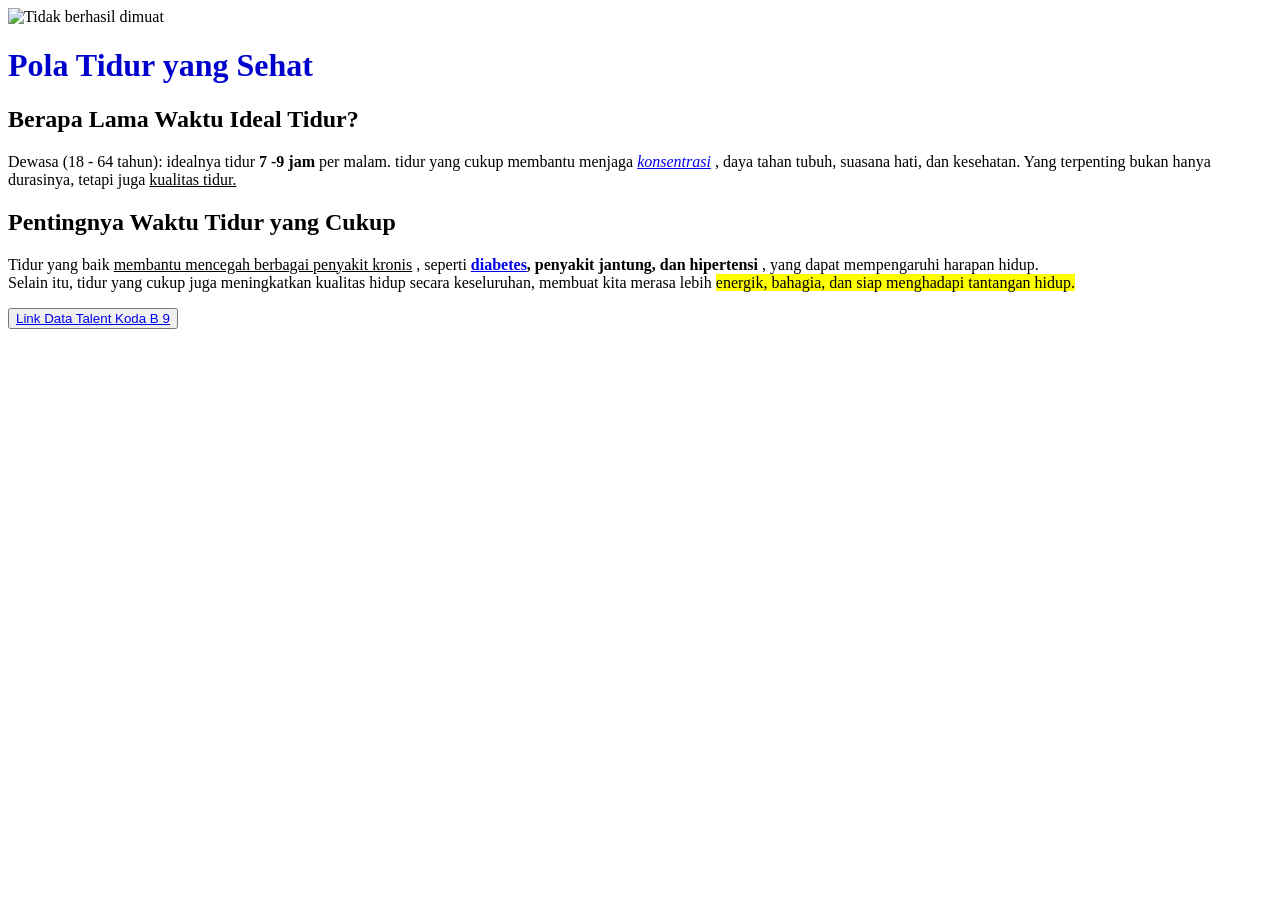
==== index.html @ 2d85c91b "feat: add hyperlink data talent koda b9 minitask 4" ====
<!doctype html>
<html lang="en">
  <head>
    <meta charset="UTF-8" />
    <meta name="viewport" content="width=device-width, initial-scale=1.0" />
    <title>Koda 9 Web Rama</title>
  </head>
  <body>
    <img src="./assets/Koda.webp" alt="Tidak berhasil dimuat" />
    <!-- Atribut HTML -->
    <!-- src untuk source dari gambar yg ditampilkan-->
    <!-- alt untuk menampilkan pesan error jika gambar tidak berhasil ditampilkan -->
    <h1 style="color: mediumblue" title="I am Header">Pola Tidur yang Sehat</h1>
    <!-- style digunakan untuk menambahkan style di element (color,font,size and more) -->
    <!-- title digunakan untuk menambah informasi saat cursor diatas element -->
    <div>
      <h2 id="Subjudul 1">Berapa Lama Waktu Ideal Tidur?</h2>
      <!-- id digunakan untuk memberi identitas unik pada tag di html -->
      <p>
        Dewasa (18 - 64 tahun): idealnya tidur <b>7 -9 jam</b> per malam. tidur
        yang cukup membantu menjaga
        <i> <a href="./pages/konsentrasi.html">konsentrasi</a></i>
        <!-- href alamat / link tujuan pada tag tertaut -->
        , daya tahan tubuh, suasana hati, dan kesehatan. Yang terpenting bukan
        hanya durasinya, tetapi juga
        <u>kualitas tidur.</u>
      </p>
    </div>

    <div>
      <h2 id="Subjudul 2">Pentingnya Waktu Tidur yang Cukup</h2>
      <p>
        Tidur yang baik <u>membantu mencegah berbagai penyakit kronis</u> ,
        seperti
        <b>
          <!-- href alamat / link tujuan pada tag tertaut -->
          <a href="./pages/diabetes.html">diabetes</a>, penyakit jantung, dan
          hipertensi</b
        >
        , yang dapat mempengaruhi harapan hidup.
        <br />
        Selain itu, tidur yang cukup juga meningkatkan kualitas hidup secara
        keseluruhan, membuat kita merasa lebih
        <mark>energik, bahagia, dan siap menghadapi tantangan hidup.</mark>
      </p>
    </div>

    <div>
      <p>
        <button style="color: darkgrey">
          <a href="./pages/tableDataTalent.html" type="button"
            >Link Data Talent Koda B 9</a
          >
        </button>
      </p>
    </div>
  </body>
</html>
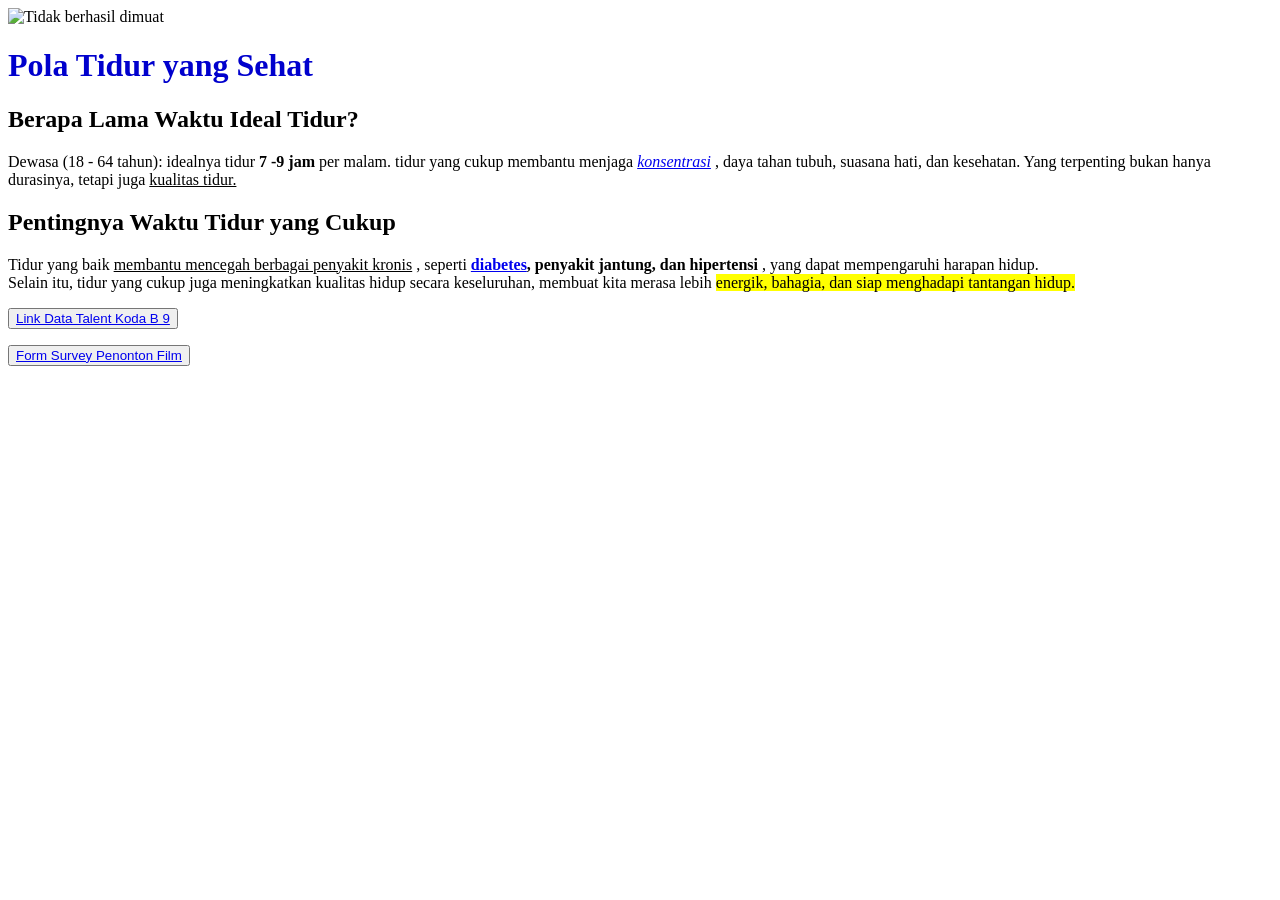
==== commit 367fb837: "feat: add hyperlink form survey penonton film  minitask 5" ====
--- a/index.html
+++ b/index.html
@@ -54,5 +54,15 @@
         </button>
       </p>
     </div>
+
+    <div>
+      <p>
+        <button style="color: darkgrey">
+          <a href="./pages/formSurveyFilm.html" type="button"
+            >Form Survey Penonton Film</a
+          >
+        </button>
+      </p>
+    </div>
   </body>
 </html>
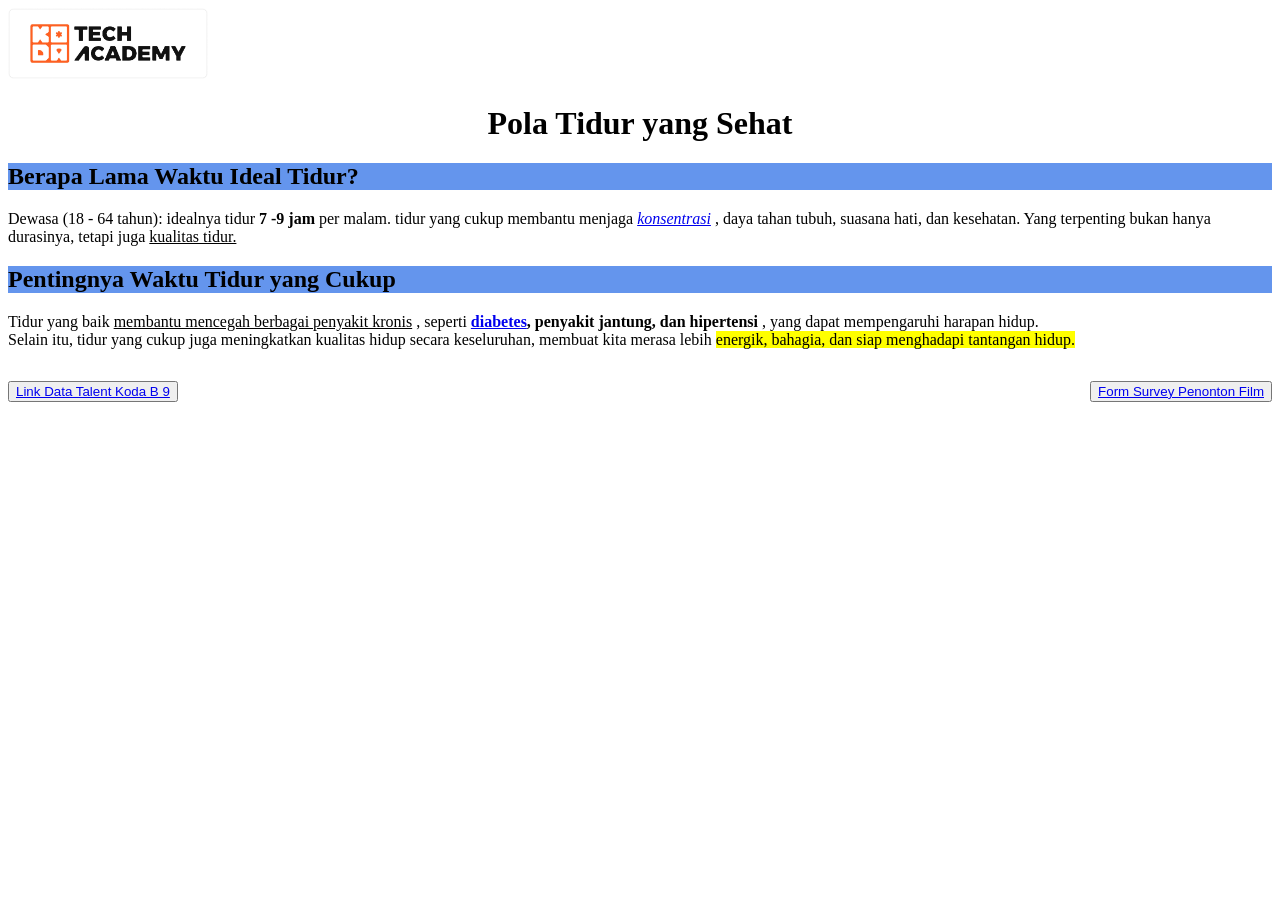
==== commit 1bf62c29: "refractor: edit obsolete tags to inline css" ====
--- a/index.html
+++ b/index.html
@@ -4,17 +4,27 @@
     <meta charset="UTF-8" />
     <meta name="viewport" content="width=device-width, initial-scale=1.0" />
     <title>Koda 9 Web Rama</title>
+    <link rel="stylesheet" href="style.css" />
+    <style>
+      #img {
+        width: 200px;
+      }
+      .button {
+        display: flex;
+        justify-content: space-between;
+      }
+    </style>
   </head>
   <body>
-    <img src="./assets/Koda.webp" alt="Tidak berhasil dimuat" />
+    <img id="img" src="./assets/Koda.webp" alt="Tidak berhasil dimuat" />
     <!-- Atribut HTML -->
     <!-- src untuk source dari gambar yg ditampilkan-->
     <!-- alt untuk menampilkan pesan error jika gambar tidak berhasil ditampilkan -->
-    <h1 style="color: mediumblue" title="I am Header">Pola Tidur yang Sehat</h1>
+    <h1 id="judul" title="I am Header">Pola Tidur yang Sehat</h1>
     <!-- style digunakan untuk menambahkan style di element (color,font,size and more) -->
     <!-- title digunakan untuk menambah informasi saat cursor diatas element -->
     <div>
-      <h2 id="Subjudul 1">Berapa Lama Waktu Ideal Tidur?</h2>
+      <h2 class="subjudul1">Berapa Lama Waktu Ideal Tidur?</h2>
       <!-- id digunakan untuk memberi identitas unik pada tag di html -->
       <p>
         Dewasa (18 - 64 tahun): idealnya tidur <b>7 -9 jam</b> per malam. tidur
@@ -28,7 +38,7 @@
     </div>
 
     <div>
-      <h2 id="Subjudul 2">Pentingnya Waktu Tidur yang Cukup</h2>
+      <h2 class="subjudul2">Pentingnya Waktu Tidur yang Cukup</h2>
       <p>
         Tidur yang baik <u>membantu mencegah berbagai penyakit kronis</u> ,
         seperti
@@ -45,24 +55,26 @@
       </p>
     </div>
 
-    <div>
-      <p>
-        <button style="color: darkgrey">
-          <a href="./pages/tableDataTalent.html" type="button"
-            >Link Data Talent Koda B 9</a
-          >
-        </button>
-      </p>
-    </div>
+    <div class="button">
+      <div class="talent">
+        <p>
+          <button>
+            <a href="./pages/tableDataTalent.html" type="button"
+              >Link Data Talent Koda B 9</a
+            >
+          </button>
+        </p>
+      </div>
 
-    <div>
-      <p>
-        <button style="color: darkgrey">
-          <a href="./pages/formSurveyFilm.html" type="button"
-            >Form Survey Penonton Film</a
-          >
-        </button>
-      </p>
+      <div class="film">
+        <p>
+          <button>
+            <a href="./pages/formSurveyFilm.html" type="button"
+              >Form Survey Penonton Film</a
+            >
+          </button>
+        </p>
+      </div>
     </div>
   </body>
 </html>
--- a/style.css
+++ b/style.css
@@ -0,0 +1,21 @@
+body {
+  background-image: url(https://www.deviantart.com/evusha/art/paper-texture-376881810);
+}
+#judul {
+  text-align: center;
+}
+.subjudul1 {
+  background-color: cornflowerblue;
+}
+
+.subjudul2 {
+  background-color: cornflowerblue;
+}
+
+.talent {
+  margin-left: 40;
+}
+
+.film {
+  margin-right: 40;
+}
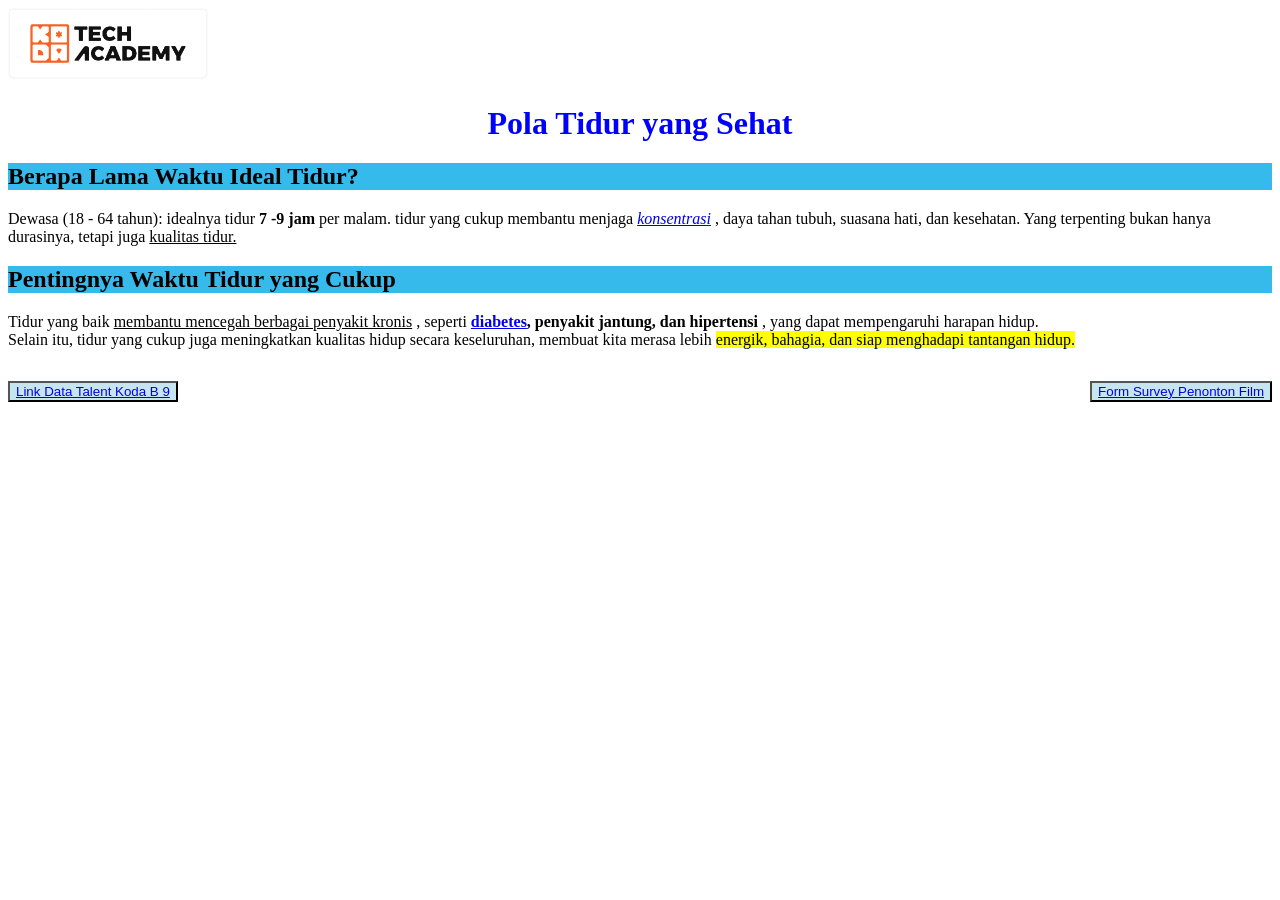
==== commit 982bad68: "feat: add internal and eksternal css" ====
--- a/index.html
+++ b/index.html
@@ -12,6 +12,9 @@
       .button {
         display: flex;
         justify-content: space-between;
+      }
+      h1 {
+        color: blue;
       }
     </style>
   </head>
@@ -56,9 +59,9 @@
     </div>
 
     <div class="button">
-      <div class="talent">
+      <div>
         <p>
-          <button>
+          <button class="talent">
             <a href="./pages/tableDataTalent.html" type="button"
               >Link Data Talent Koda B 9</a
             >
@@ -66,9 +69,9 @@
         </p>
       </div>
 
-      <div class="film">
+      <div>
         <p>
-          <button>
+          <button class="film">
             <a href="./pages/formSurveyFilm.html" type="button"
               >Form Survey Penonton Film</a
             >
--- a/style.css
+++ b/style.css
@@ -1,21 +1,17 @@
-body {
-  background-image: url(https://www.deviantart.com/evusha/art/paper-texture-376881810);
-}
 #judul {
   text-align: center;
 }
 .subjudul1 {
-  background-color: cornflowerblue;
+  background-color: #36baeb;
 }
 
 .subjudul2 {
-  background-color: cornflowerblue;
+  background-color: #36baeb;
 }
-
 .talent {
-  margin-left: 40;
+  background-color: #c7e5f0;
 }
 
 .film {
-  margin-right: 40;
+  background-color: #c7e5f0;
 }
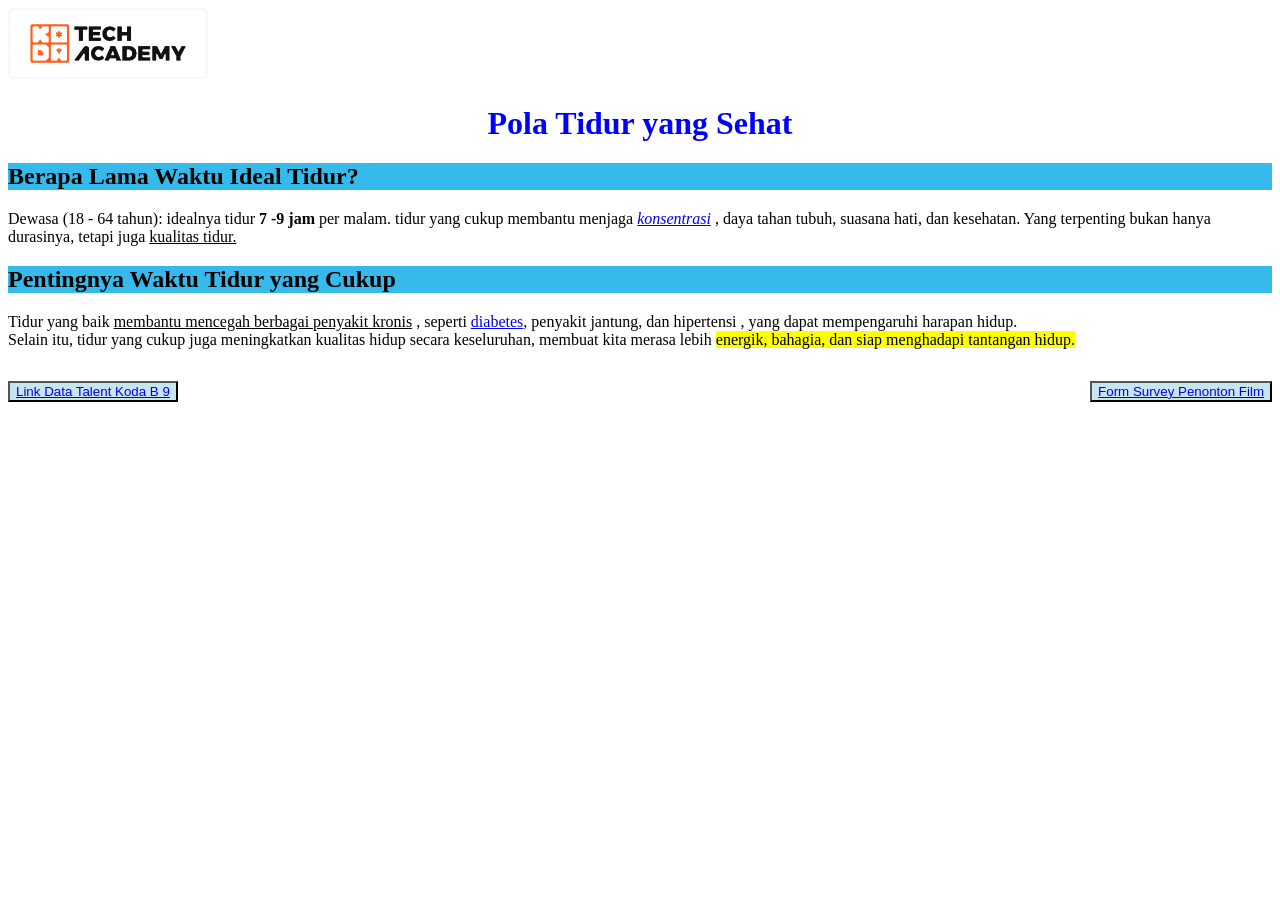
==== commit 41770f63: "refractor: edit obsolete tags to inline css" ====
--- a/index.html
+++ b/index.html
@@ -30,9 +30,12 @@
       <h2 class="subjudul1">Berapa Lama Waktu Ideal Tidur?</h2>
       <!-- id digunakan untuk memberi identitas unik pada tag di html -->
       <p>
-        Dewasa (18 - 64 tahun): idealnya tidur <b>7 -9 jam</b> per malam. tidur
-        yang cukup membantu menjaga
-        <i> <a href="./pages/konsentrasi.html">konsentrasi</a></i>
+        Dewasa (18 - 64 tahun): idealnya tidur
+        <span style="font-weight: bold">7 -9 jam</span> per malam. tidur yang
+        cukup membantu menjaga
+        <span style="font-style: italic"
+          ><a href="./pages/konsentrasi.html">konsentrasi</a></span
+        >
         <!-- href alamat / link tujuan pada tag tertaut -->
         , daya tahan tubuh, suasana hati, dan kesehatan. Yang terpenting bukan
         hanya durasinya, tetapi juga
@@ -43,18 +46,24 @@
     <div>
       <h2 class="subjudul2">Pentingnya Waktu Tidur yang Cukup</h2>
       <p>
-        Tidur yang baik <u>membantu mencegah berbagai penyakit kronis</u> ,
-        seperti
-        <b>
-          <!-- href alamat / link tujuan pada tag tertaut -->
+        Tidur yang baik
+        <span style="text-decoration: underline"
+          >membantu mencegah berbagai penyakit kronis</span
+        >
+        , seperti
+        <span
+          ><!-- href alamat / link tujuan pada tag tertaut -->
           <a href="./pages/diabetes.html">diabetes</a>, penyakit jantung, dan
-          hipertensi</b
+          hipertensi</span
         >
+
         , yang dapat mempengaruhi harapan hidup.
         <br />
         Selain itu, tidur yang cukup juga meningkatkan kualitas hidup secara
         keseluruhan, membuat kita merasa lebih
-        <mark>energik, bahagia, dan siap menghadapi tantangan hidup.</mark>
+        <span style="background-color: yellow"
+          >energik, bahagia, dan siap menghadapi tantangan hidup.</span
+        >
       </p>
     </div>
 
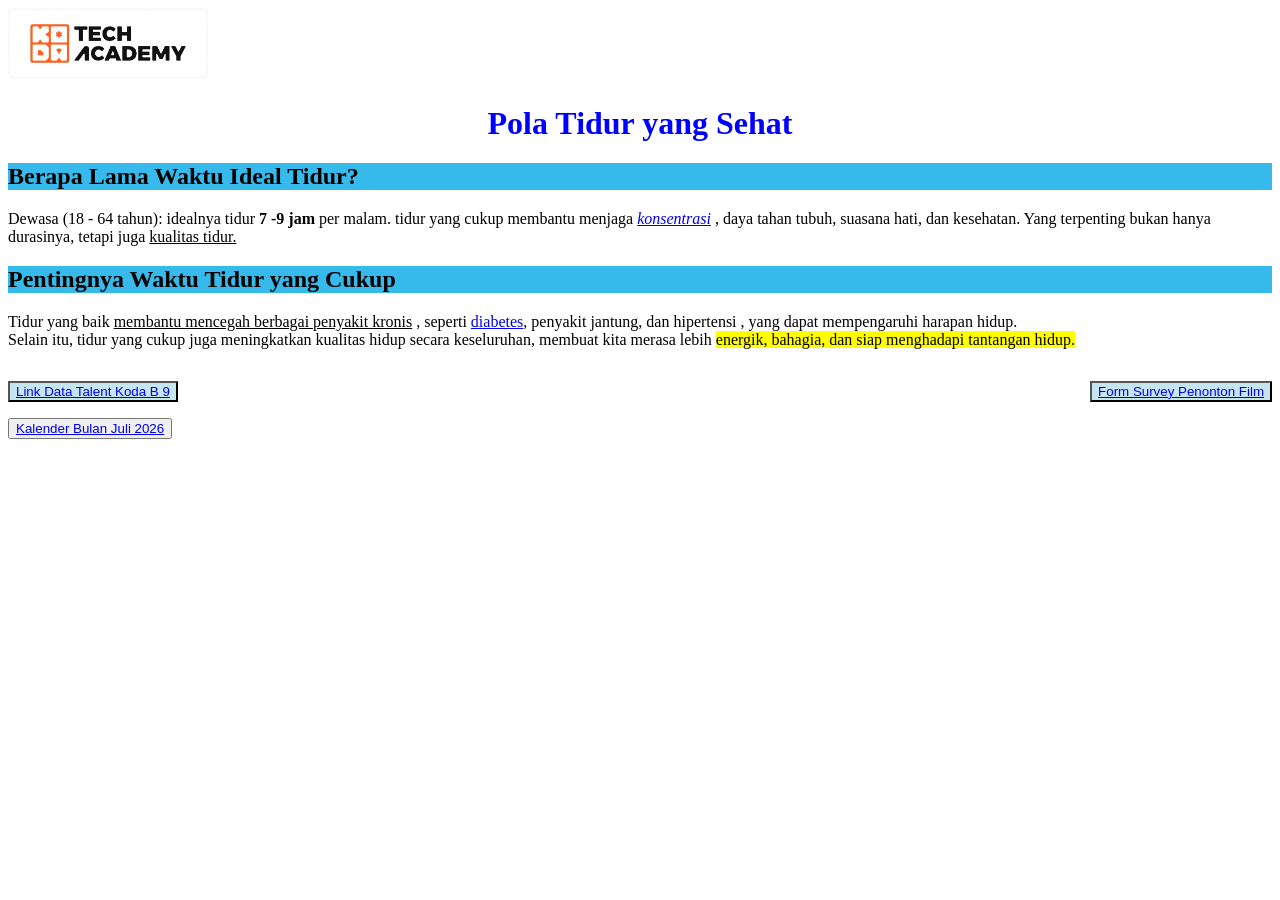
==== commit 985c3b93: "feat: add calender July 2026 minitask 3" ====
--- a/index.html
+++ b/index.html
@@ -88,5 +88,8 @@
         </p>
       </div>
     </div>
+    <div>
+      <button><a href="./kalender.html">Kalender Bulan Juli 2026</a></button>
+    </div>
   </body>
 </html>
--- a/style.css
+++ b/style.css
@@ -15,3 +15,24 @@
 .film {
   background-color: #c7e5f0;
 }
+
+.days,
+.w1,
+.w2,
+.w3,
+.w4,
+.w5 {
+  display: inline-block;
+  width: 50px;
+  height: 50px;
+}
+
+.judul {
+  margin-bottom: 20px;
+  border-style: solid;
+  background-color: #36baeb;
+}
+
+.calender {
+  border-style: solid;
+}
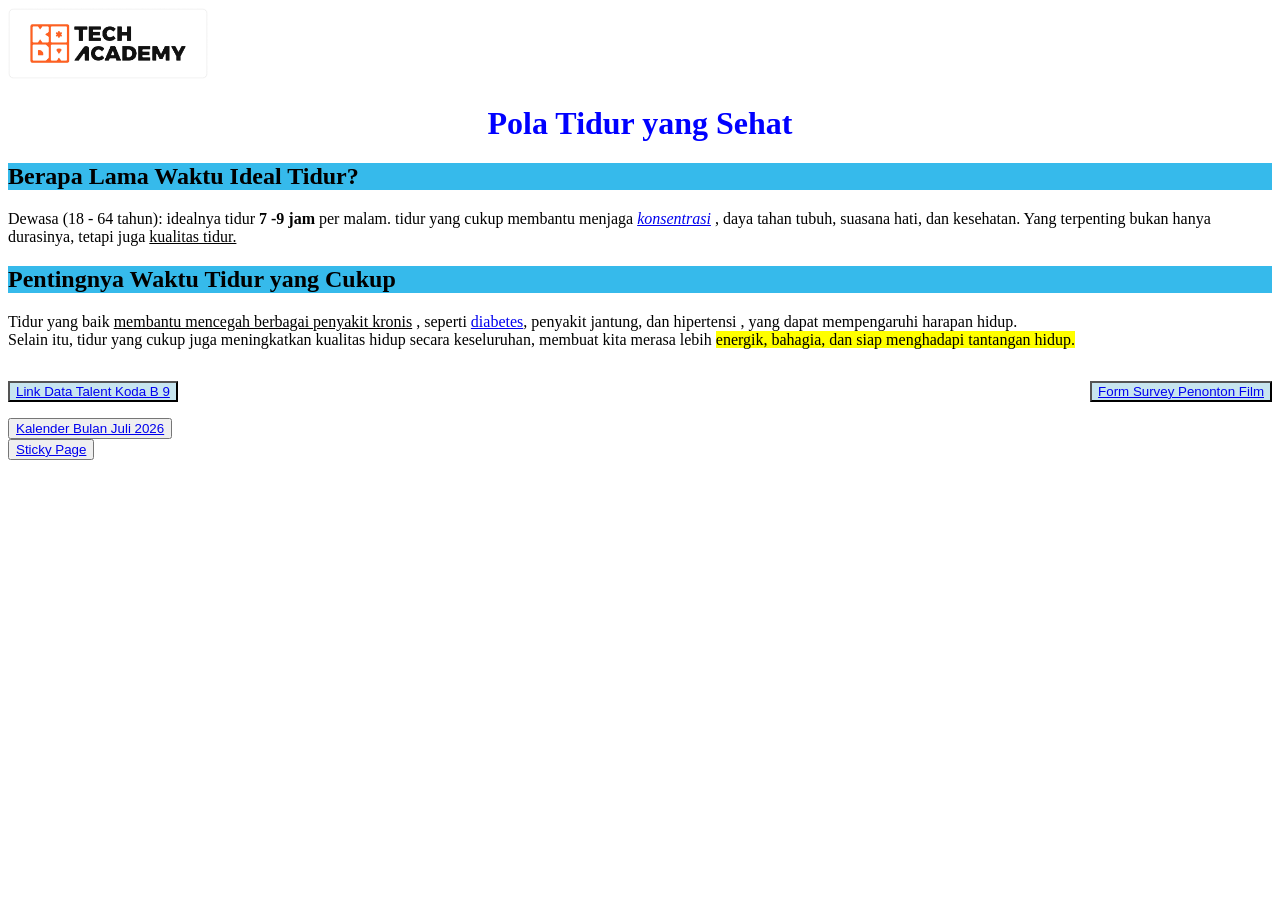
==== commit e0046c54: "feat: add new pages and link to mylinkedin" ====
--- a/index.html
+++ b/index.html
@@ -91,5 +91,8 @@
     <div>
       <button><a href="./kalender.html">Kalender Bulan Juli 2026</a></button>
     </div>
+    <div>
+      <button><a href="./pages/stickyHeader.html">Sticky Page</a></button>
+    </div>
   </body>
 </html>
--- a/style.css
+++ b/style.css
@@ -36,3 +36,32 @@
 .calender {
   border-style: solid;
 }
+
+.bodysticky {
+  height: 200vh;
+  margin-bottom: 5vh;
+}
+
+.navbar {
+  display: flex;
+  width: 100px;
+  list-style: none;
+  padding: 0;
+  margin: 0;
+  gap: 20px;
+  align-items: center;
+}
+
+.navlist {
+  position: sticky;
+  top: 0;
+  left: 0;
+  background-color: #36baeb;
+}
+
+.linkedin {
+  width: 100px;
+  position: fixed;
+  right: 20px;
+  bottom: 20px;
+}
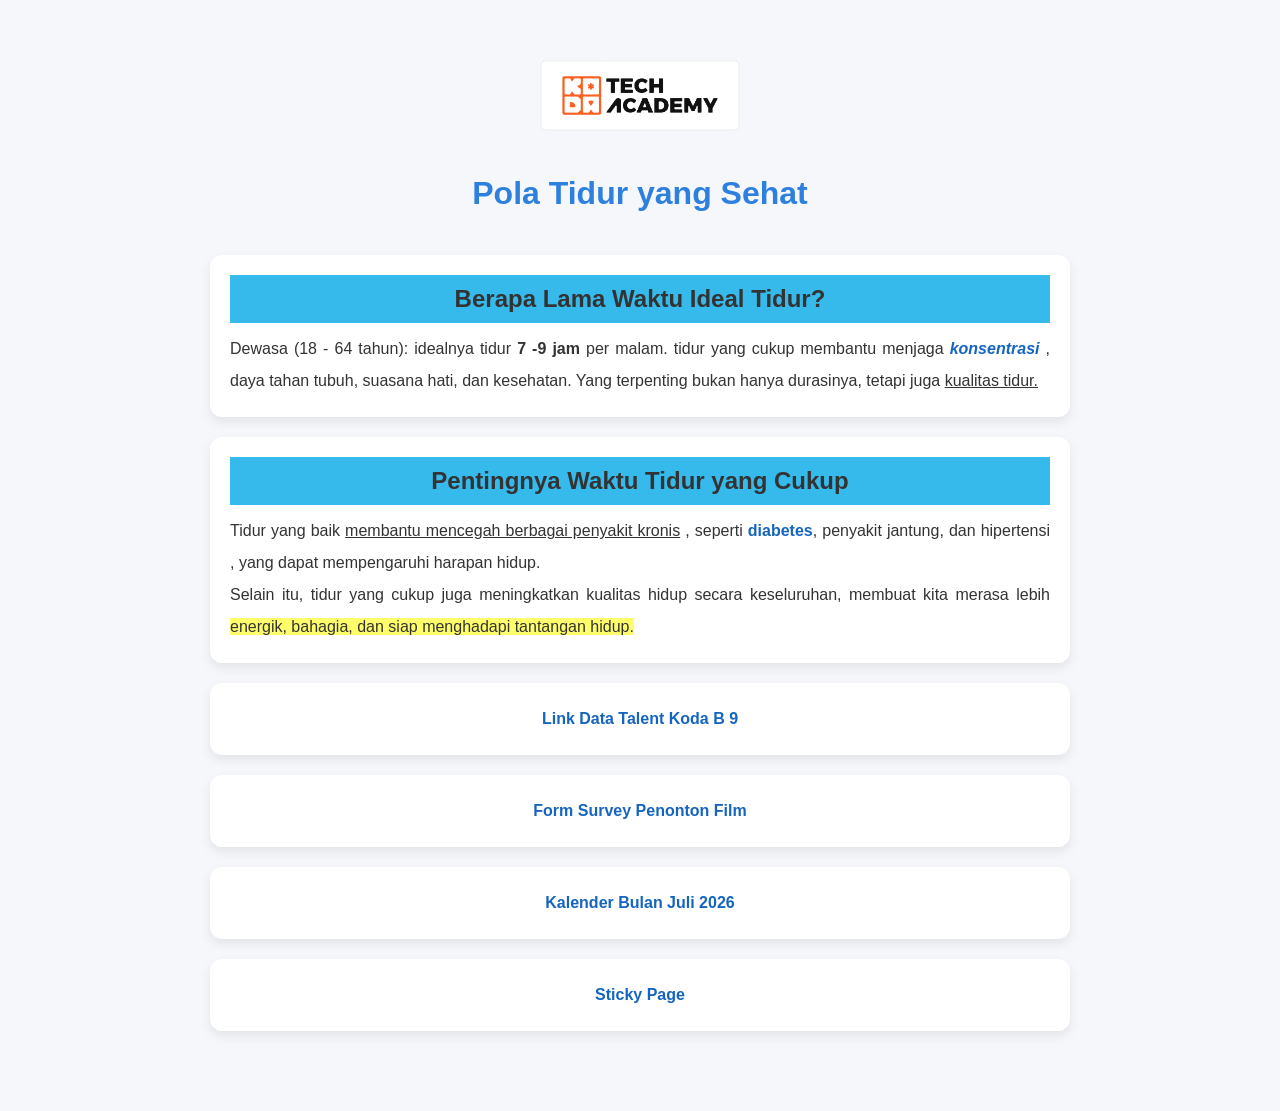
==== commit 956f2fcd: "feat: add feature with restructured components and updated styling" ====
--- a/index.html
+++ b/index.html
@@ -5,18 +5,6 @@
     <meta name="viewport" content="width=device-width, initial-scale=1.0" />
     <title>Koda 9 Web Rama</title>
     <link rel="stylesheet" href="style.css" />
-    <style>
-      #img {
-        width: 200px;
-      }
-      .button {
-        display: flex;
-        justify-content: space-between;
-      }
-      h1 {
-        color: blue;
-      }
-    </style>
   </head>
   <body>
     <img id="img" src="./assets/Koda.webp" alt="Tidak berhasil dimuat" />
@@ -61,38 +49,34 @@
         <br />
         Selain itu, tidur yang cukup juga meningkatkan kualitas hidup secara
         keseluruhan, membuat kita merasa lebih
-        <span style="background-color: yellow"
+        <span style="background-color: rgb(255, 255, 107)"
           >energik, bahagia, dan siap menghadapi tantangan hidup.</span
         >
       </p>
     </div>
 
-    <div class="button">
-      <div>
-        <p>
-          <button class="talent">
-            <a href="./pages/tableDataTalent.html" type="button"
-              >Link Data Talent Koda B 9</a
-            >
-          </button>
-        </p>
-      </div>
+    <div>
+      <p>
+        <a class="btn" href="./pages/tableDataTalent.html" type="button"
+          >Link Data Talent Koda B 9</a
+        >
+      </p>
+    </div>
 
-      <div>
-        <p>
-          <button class="film">
-            <a href="./pages/formSurveyFilm.html" type="button"
-              >Form Survey Penonton Film</a
-            >
-          </button>
-        </p>
-      </div>
+    <div>
+      <p>
+        <a class="btn" href="./pages/formSurveyFilm.html" type="button"
+          >Form Survey Penonton Film</a
+        >
+      </p>
     </div>
+
     <div>
-      <button><a href="./kalender.html">Kalender Bulan Juli 2026</a></button>
+      <a class="btn" href="./pages/kalender.html">Kalender Bulan Juli 2026</a>
     </div>
+
     <div>
-      <button><a href="./pages/stickyHeader.html">Sticky Page</a></button>
+      <a class="btn" href="./pages/stickyHeader.html">Sticky Page</a>
     </div>
   </body>
 </html>
--- a/style.css
+++ b/style.css
@@ -1,19 +1,87 @@
+* {
+  margin: 0;
+  padding: 0;
+  box-sizing: border-box;
+}
+
+body {
+  font-family: Arial, Helvetica, sans-serif;
+  background-color: #f5f7fa;
+  color: #333;
+  line-height: 2;
+  max-width: 900px;
+  margin: 40px auto;
+  padding: 20px;
+}
+
+#img {
+  display: block;
+  width: 200px;
+  margin-bottom: 30px;
+  margin: 0 auto 30px;
+}
+
 #judul {
   text-align: center;
-}
-.subjudul1 {
-  background-color: #36baeb;
+  color: #2d80de;
+  margin-bottom: 30px;
 }
 
+body > div {
+  background: white;
+  padding: 20px;
+  margin-bottom: 20px;
+  border-radius: 12px;
+  box-shadow: 0 5px 12px rgba(0, 0, 0, 0.08);
+}
+.subjudul1,
 .subjudul2 {
   background-color: #36baeb;
+  text-align: center;
+  margin-bottom: 10px;
 }
+
 .talent {
   background-color: #c7e5f0;
 }
 
 .film {
   background-color: #c7e5f0;
+}
+
+p {
+  text-align: justify;
+}
+
+a {
+  color: #1565c0;
+  text-decoration: none;
+  font-weight: bold;
+}
+
+a:hover {
+  background-color: #71adf1;
+}
+
+.btn {
+  display: flex;
+  justify-content: center;
+}
+
+button {
+  background: #1976d2;
+  border: none;
+  border-radius: 10px;
+  padding: 12px 20px;
+  cursor: pointer;
+  transition: 0.3s;
+  width: 100%;
+  max-width: 100px;
+}
+
+button:hover {
+  color: whitesmoke;
+  text-decoration: none;
 }
 
 .days,
@@ -25,6 +93,15 @@
   display: inline-block;
   width: 50px;
   height: 50px;
+}
+
+.days:last-child,
+.w1:last-child,
+.w2:last-child,
+.w3:last-child,
+.w4:last-child,
+.w5:last-child {
+  color: red;
 }
 
 .judul {
@@ -42,21 +119,37 @@
   margin-bottom: 5vh;
 }
 
-.navbar {
+.navlist {
   display: flex;
   width: 100px;
   list-style: none;
-  padding: 0;
+  padding-right: s0;
   margin: 0;
-  gap: 20px;
+  gap: 30px;
   align-items: center;
 }
+.navlist a {
+  color: #1565c0;
+  text-decoration: none;
+  font-weight: bold;
+}
 
-.navlist {
+.navlist a:hover {
+  text-decoration: underline;
+}
+
+.navbar {
+  display: flex;
+  justify-content: space-between;
+  align-items: center;
+  width: 100%;
   position: sticky;
   top: 0;
   left: 0;
-  background-color: #36baeb;
+  background-color: rgba(54, 186, 235, 0.8);
+  border-radius: 12px;
+  padding: 20px 30px;
+  z-index: 100;
 }
 
 .linkedin {
